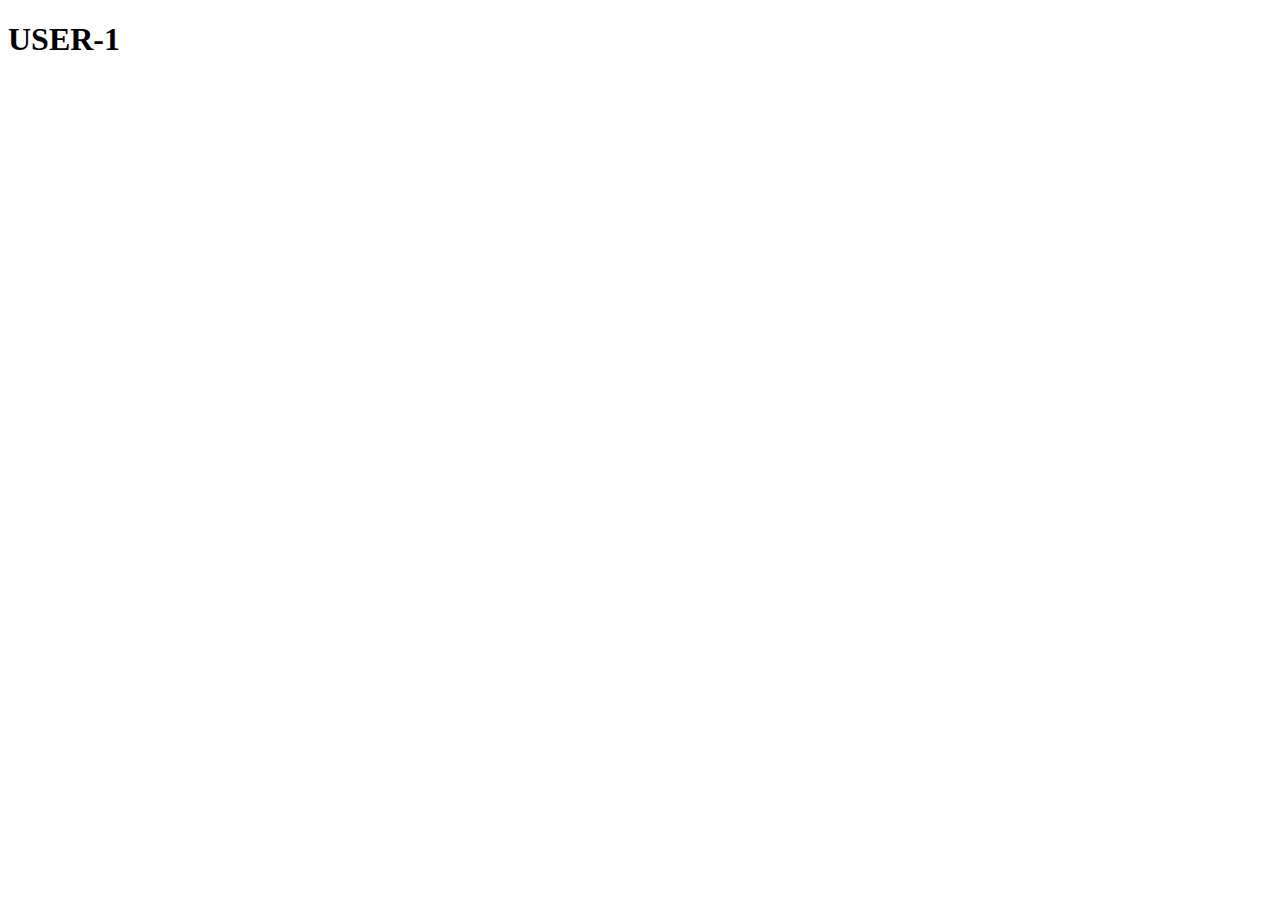
==== USER-1/index.html @ 3c6b5f2a "feat: 페이지 구조 완성" ====
<!DOCTYPE html>
<html lang="ko">
  <head>
    <meta charset="UTF-8" />
    <meta name="viewport" content="width=device-width, initial-scale=1.0" />
    <title>USER-1</title>
    <link rel="stylesheet" href="style.css" />
  </head>
  <body>
    <h1>USER-1</h1>
  </body>
</html>
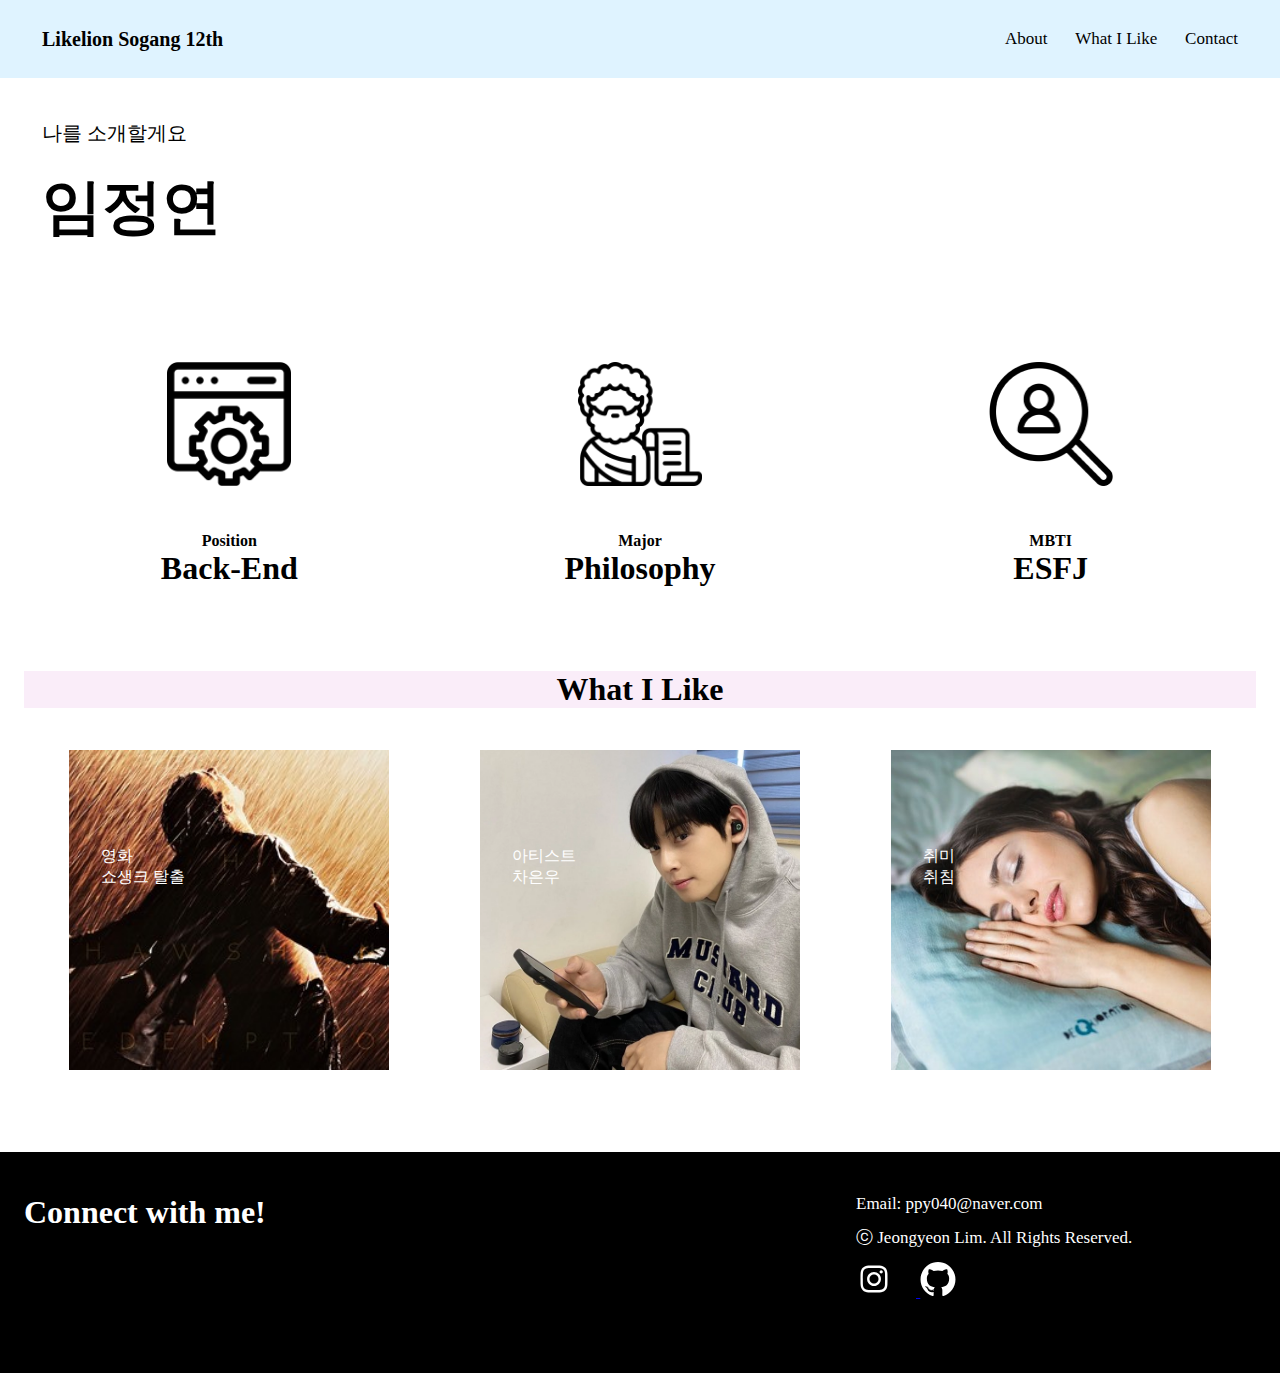
==== commit 2722ded7: "feat: index.html, style.css 생성" ====
--- a/USER-1/index.html
+++ b/USER-1/index.html
@@ -1,12 +1,92 @@
 <!DOCTYPE html>
-<html lang="ko">
-  <head>
-    <meta charset="UTF-8" />
-    <meta name="viewport" content="width=device-width, initial-scale=1.0" />
-    <title>USER-1</title>
-    <link rel="stylesheet" href="style.css" />
-  </head>
-  <body>
-    <h1>USER-1</h1>
-  </body>
-</html>
+<html lang="en">
+
+<head>
+  <meta charset="UTF-8">
+  <meta name="viewport" content="width=device-width, initial-scale=1.0">
+  <title>임정연의 자기소개 페이지</title>
+  <link rel="stylesheet" href="style.css">
+</head>
+
+<body>
+  <header>
+    <div id="header-brand">Likelion Sogang 12th</div>
+    <div class="navigation-menu">
+      <div class="menu-item">About</div>
+      <div class="menu-item">What I Like</div>
+      <div class="menu-item">Contact</div>
+    </div>
+  </header>
+  <main>
+    <section id="profile-summary">
+      <h1>나를 소개할게요</h1>
+      <h2>임정연</h2>
+    </section>
+    <section id="about-me">
+      <article class="simple-profile">
+        <figure class="profile-figure">
+          <img id="article-img" src="./images/backend.png" />
+          <div class="info-label">Position</div>
+          <div class="info-value">Back-End</div>
+        </figure>
+      </article>
+      <article class="simple-profile">
+        <figure class="profile-figure">
+          <img id="article-img" src="./images/philosopher.png" />
+          <div class="info-label">Major</div>
+          <div class="info-value">Philosophy</div>
+        </figure>
+      </article>
+      <article class="simple-profile">
+        <figure class="profile-figure">
+          <img id="article-img" src="./images/mbti.png" />
+          <div class="info-label">MBTI</div>
+          <div class="info-value">ESFJ</div>
+        </figure>
+      </article>
+    </section>
+    <section id="favorite">
+      <h2 class="favorite-title">What I Like</h2>
+      <div class="favorite-gallery">
+        <article class="image-block">
+          <img class="favorite-image" src="./images/쇼생크탈출.jpg" alt="영화 쇼생크 탈출 포스터" />
+          <figcaption class="image-caption">
+            <div class="caption-title">영화</div>
+            <div class="caption-subtitle">쇼생크 탈출</div>
+          </figcaption>
+        </article>
+        <article class="image-block">
+          <img class="favorite-image" src="./images/차은우.png" alt="차은우 얼굴" />
+          <figcaption class="image-caption">
+            <div class="caption-title">아티스트</div>
+            <div class="caption-subtitle">차은우</div>
+          </figcaption>
+        </article>
+        <article class="image-block">
+          <img class="favorite-image" src="./images/취침.jpg" alt="취침" />
+          <figcaption class="image-caption">
+            <div class="caption-title">취미</div>
+            <div class="caption-subtitle">취침</div>
+          </figcaption>
+        </article>
+      </div>
+    </section>
+  </main>
+</body>
+<footer>
+  <h2 class="footer-heading">Connect with me!</h2>
+  <div class="contact-details">
+    <div class="contact-info">Email: ppy040@naver.com</div>
+    <p class="copyright">ⓒ Jeongyeon Lim. All Rights Reserved.</p>
+    <div class="social-media-linkes">
+      <a href="https://www.instagram.com/aprilfo01s" target="_blank">
+        <img class="social-icon" src="./images/instagram.svg" />
+      </a>
+      <a href="https://github.com/13155a1" target="_blank">
+        <img class="social-icon" src="./images/github.svg" />
+      </a>
+    </div>
+  </div>
+</footer>
+
+</html>--- a/USER-1/style.css
+++ b/USER-1/style.css
@@ -0,0 +1,158 @@
+* {
+  box-sizing: border-box;
+  padding: 0;
+  margin: 0;
+}
+header {
+  height: 78px;
+  background-color: rgb(223, 243, 255);
+  padding: 24px 42px;
+  display: flex;
+  justify-content: space-between;
+  align-items: center;
+}
+
+#header-brand {
+  font-size: 20px;
+  font-weight: 600;
+}
+
+.navigation-menu {
+  background: rgb(223, 243, 255);
+  width: 233px;
+  display: flex;
+  justify-content: space-between;
+}
+
+.menu-item {
+  font-size: 17px;
+}
+
+#profile-summary {
+  padding: 42px;
+}
+
+h1 {
+  font-size: 20px;
+  font-weight: 400;
+  margin-bottom: 20px;
+}
+
+h2 {
+  font-size: 60px;
+  font-weight: 600;
+}
+
+/* section */
+#about-me {
+  background: white;
+  display: flex;
+  justify-content: space-between;
+  padding: 42px 24px;
+  flex-wrap: wrap;
+}
+
+.simple-profile {
+  background: white;
+}
+
+#article-img {
+  width: 124px;
+  height: 124px;
+  margin-top: 30px;
+  margin-bottom: 42px;
+}
+
+.info-value {
+  font-size: 32px;
+}
+
+.simple-profile {
+  display: flex;
+  flex-direction: column;
+  font-weight: 600;
+  align-items: center;
+  text-align: center;
+  flex-grow: 1;
+  flex-shrink: 0;
+  flex-basis: 320px;
+}
+
+/* section */
+#favorite {
+  padding: 42px 24px 82px 24px;
+  background-color: white;
+}
+
+.favorite-title {
+  background-color: rgb(250, 237, 249);
+  font-size: 32px;
+  font-weight: 600;
+  margin-bottom: 42px;
+  text-align: center;
+}
+
+.favorite-gallery {
+  background: white;
+  display: flex;
+  justify-content: space-around;
+}
+
+.image-block {
+  position: relative;
+  width: 320px;
+  height: 320px;
+  position: relative;
+}
+
+.favorite-image {
+  object-fit: cover;
+  width: 100%;
+  height: 100%;
+}
+
+.image-caption {
+  position: absolute;
+  top: 30%;
+  left: 10%;
+  color: white;
+}
+
+/* footer */
+footer {
+  background-color: black;
+  padding: 42px 24px;
+  color: white;
+  display: flex;
+  flex-wrap: wrap;
+  justify-content: space-between;
+}
+
+.footer-heading {
+  width: 400px;
+  font-size: 32px;
+  font-weight: 600;
+}
+
+.contact-details {
+  width: 400px;
+  font-size: 17px;
+  font-weight: 400;
+  height: 137px;
+  background-color: rgb(0, 0, 0);
+}
+
+.contact-info,
+.copyright {
+  margin-bottom: 12px;
+}
+
+.social-media-links {
+  margin-top: 30px;
+}
+
+.social-icon {
+  width: 36px;
+  height: 36px;
+  margin-right: 24px;
+}
